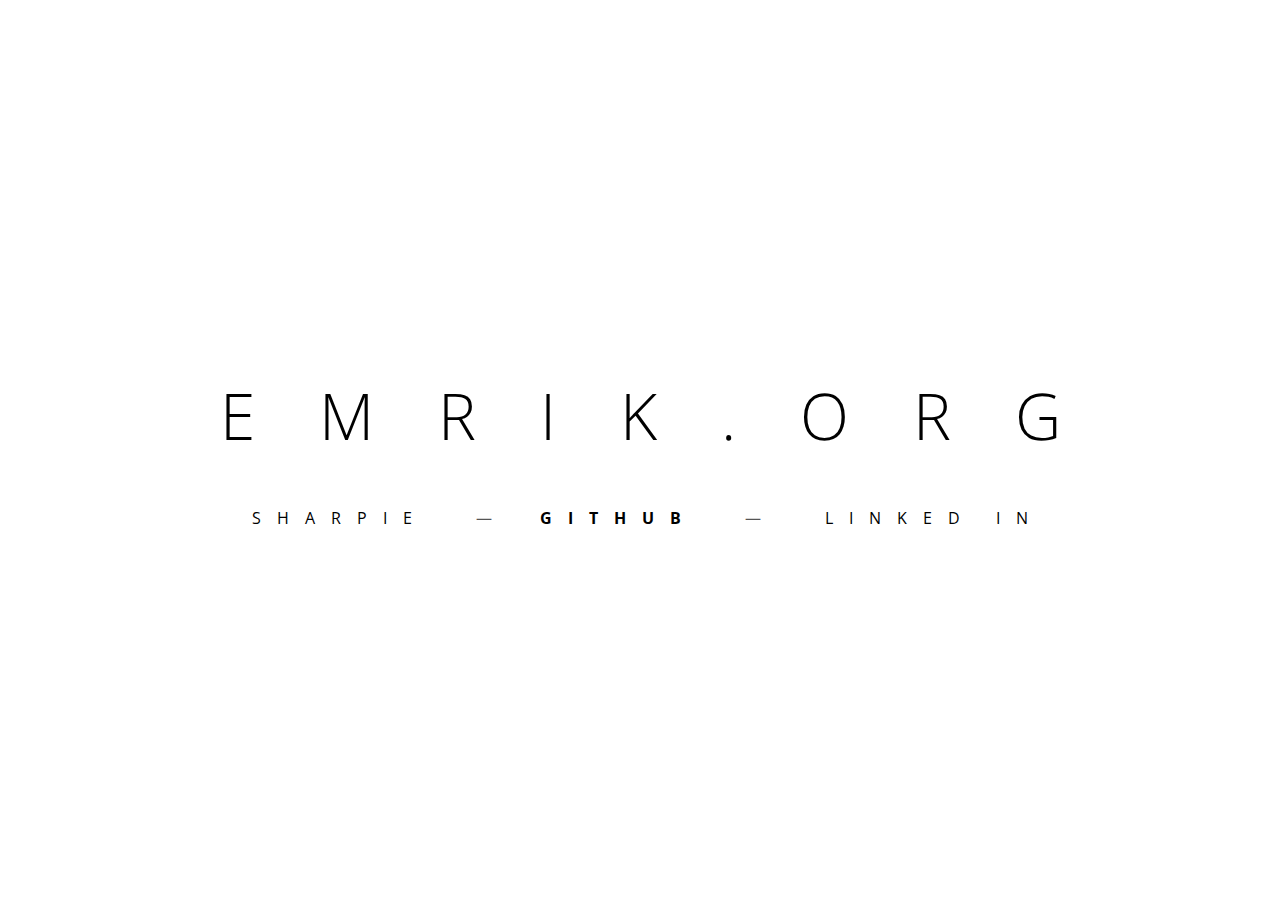
==== index.html @ cf428fcf "Update index.html" ====
<!DOCTYPE html>
<html lang="sv_SE">
<head>
  <meta charset="UTF-8">
  <meta http-equiv="X-UA-Compatible" content="IE=edge">
  <meta name="viewport" content="width=device-width, initial-scale=1.0">
  <title>emrik.org</title>
  <link rel="stylesheet" href="style.css">
  <link rel="apple-touch-icon" sizes="180x180" href="/apple-touch-icon.png">
  <link rel="icon" type="image/png" sizes="32x32" href="/favicon-32x32.png">
  <link rel="icon" type="image/png" sizes="16x16" href="/favicon-16x16.png">
  <link rel="manifest" href="/site.webmanifest">
  <link rel="shortcut icon" href="favicon.ico" type="image/x-icon">
  <link rel="preconnect" href="https://fonts.googleapis.com">
  <link rel="preconnect" href="https://fonts.gstatic.com" crossorigin>
  <link href="https://fonts.googleapis.com/css2?family=Open+Sans:wght@300&display=swap" rel="stylesheet">
  <!-- Global site tag (gtag.js) - Google Analytics -->
  <script async src="https://www.googletagmanager.com/gtag/js?id=G-KWM0R7YB7D"></script>
  <script>
    window.dataLayer = window.dataLayer || [];
    function gtag(){dataLayer.push(arguments);}
    gtag('js', new Date());

    gtag('config', 'G-KWM0R7YB7D');
  </script>
</head>
<body>
  <div id="cent-wrapper"> 
    <h1>EMRIK.ORG</h1>
    <div id="link-div">
      <a href="/sharpie">SHARPIE</a>
      <p>—</p>
      <b><a href="https://github.com/C4illin">GITHUB</a></b>
      <p>—</p>
      <a href="https://www.linkedin.com/in/emrik/">LINKED IN</a>
    </div>
  </div>
</body>
</html>
---- style.css ----
body {
  margin: 0;
  font-family: 'Open Sans', 'Roboto', sans-serif;
  background-color: #000;
}

#cent-wrapper {
  width: 100%;
  height: 100vh;
  display:flex;
  align-items: center;
  justify-content: center;
  flex-direction: column
}

#link-div {
  margin-top: 3rem;
  display:flex;
  flex-direction: row;
  flex-wrap: wrap;
  align-items: center;
  justify-content: center;
  max-width: 80vw;
}

p {
  color: #aaa;
  margin: 0 3rem;
}

a {
  color: #aaa;
  text-decoration: none;
  letter-spacing: 1em;
  text-indent: 1em;
  text-align: center;
}

h1 {
  margin: 0;
  word-break: break-all;
  font-weight: 100;
  color: #fff;
  text-align: center;
  font-size: 5vmax;
  letter-spacing: 1em;
  text-indent: 1em;
}

@media (prefers-color-scheme: light) {
  body {
    background-color: #fff;
    color: #000;
  }
  h1 {
    color: #000;
  }
  p {
    color: #555;
  }
  a {
    color: #000;
  }
}
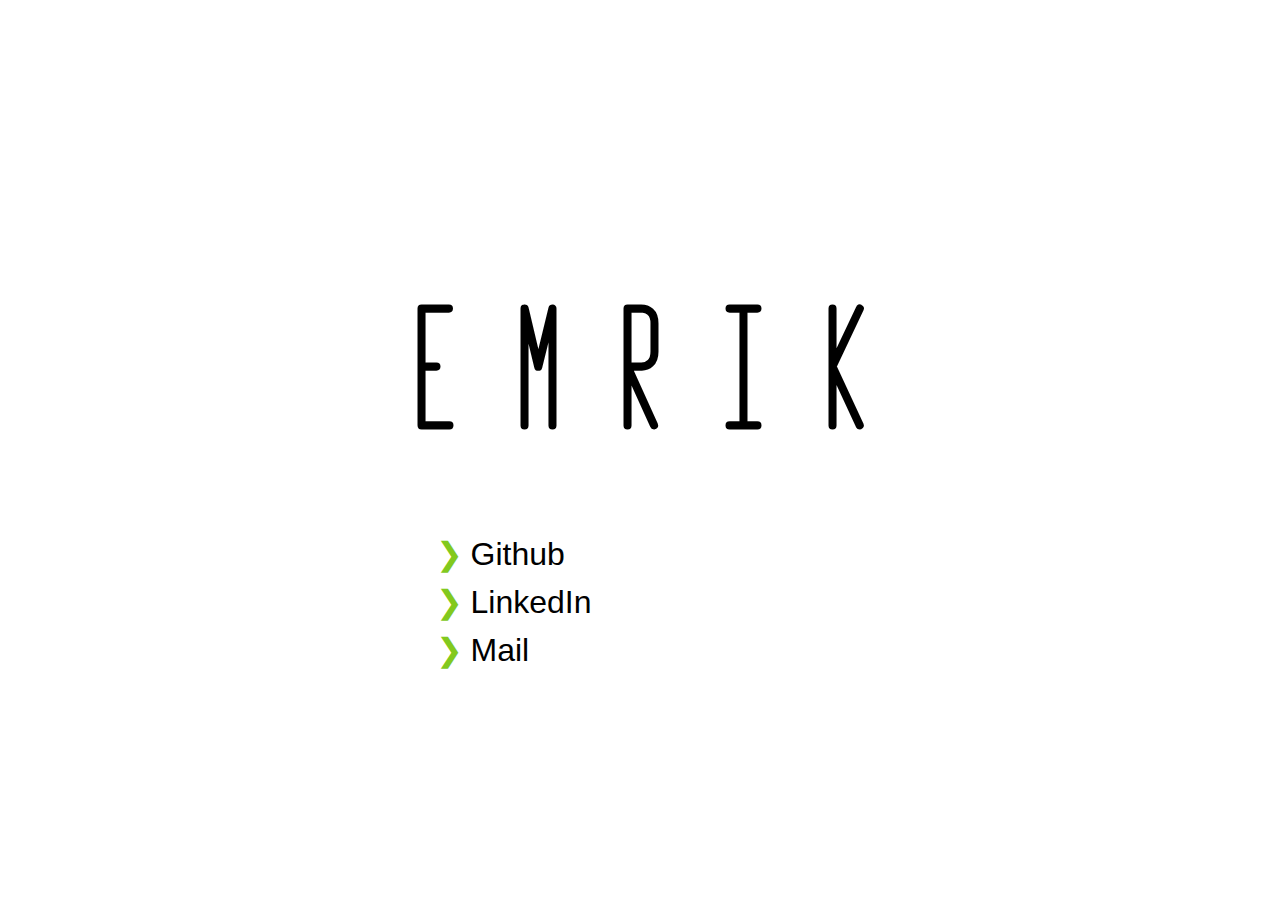
==== commit 99717f7c: "mobile" ====
--- a/index.html
+++ b/index.html
@@ -1,39 +1,53 @@
 <!DOCTYPE html>
 <html lang="sv_SE">
-<head>
-  <meta charset="UTF-8">
-  <meta http-equiv="X-UA-Compatible" content="IE=edge">
-  <meta name="viewport" content="width=device-width, initial-scale=1.0">
-  <title>emrik.org</title>
-  <link rel="stylesheet" href="style.css">
-  <link rel="apple-touch-icon" sizes="180x180" href="/apple-touch-icon.png">
-  <link rel="icon" type="image/png" sizes="32x32" href="/favicon-32x32.png">
-  <link rel="icon" type="image/png" sizes="16x16" href="/favicon-16x16.png">
-  <link rel="manifest" href="/site.webmanifest">
-  <link rel="shortcut icon" href="favicon.ico" type="image/x-icon">
-  <link rel="preconnect" href="https://fonts.googleapis.com">
-  <link rel="preconnect" href="https://fonts.gstatic.com" crossorigin>
-  <link href="https://fonts.googleapis.com/css2?family=Open+Sans:wght@300&display=swap" rel="stylesheet">
-  <!-- Global site tag (gtag.js) - Google Analytics -->
-  <script async src="https://www.googletagmanager.com/gtag/js?id=G-KWM0R7YB7D"></script>
-  <script>
-    window.dataLayer = window.dataLayer || [];
-    function gtag(){dataLayer.push(arguments);}
-    gtag('js', new Date());
+  <head>
+    <meta charset="UTF-8" />
+    <meta http-equiv="X-UA-Compatible" content="IE=edge" />
+    <meta name="viewport" content="width=device-width, initial-scale=1.0" />
+    <title>Emrik | Contact and Portfolio</title>
+    <link rel="stylesheet" href="style.css" />
+    <link rel="apple-touch-icon" sizes="180x180" href="/apple-touch-icon.png" />
+    <link rel="icon" type="image/png" sizes="32x32" href="/favicon-32x32.png" />
+    <link rel="icon" type="image/png" sizes="16x16" href="/favicon-16x16.png" />
+    <link rel="manifest" href="/site.webmanifest" />
+    <link rel="shortcut icon" href="/favicon.ico" type="image/x-icon" />
+    <script
+      async
+      src="https://www.googletagmanager.com/gtag/js?id=G-KWM0R7YB7D"
+    ></script>
+    <script>
+      window.dataLayer = window.dataLayer || [];
+      function gtag() {
+        dataLayer.push(arguments);
+      }
+      gtag("js", new Date());
 
-    gtag('config', 'G-KWM0R7YB7D');
-  </script>
-</head>
-<body>
-  <div id="cent-wrapper"> 
-    <h1>EMRIK.ORG</h1>
-    <div id="link-div">
-      <a href="/sharpie">SHARPIE</a>
-      <p>—</p>
-      <b><a href="https://github.com/C4illin">GITHUB</a></b>
-      <p>—</p>
-      <a href="https://www.linkedin.com/in/emrik/">LINKED IN</a>
-    </div>
-  </div>
-</body>
+      gtag("config", "G-KWM0R7YB7D");
+    </script>
+  </head>
+  <body>
+    <main>
+      <div>
+        <h1
+          onclick="explodeName()"
+          onmouseleave="implodeName()"
+          onmouseenter="explodeName()"
+        >
+          <span>E</span>
+          <span>M</span>
+          <span>R</span>
+          <span>I</span>
+          <span>K</span>
+        </h1>
+        <ul>
+          <li><a href="https://github.com/C4illin">Github</a></li>
+          <li><a href="https://www.linkedin.com/in/emrik/">LinkedIn</a></li>
+          <li><a href="mailto:hi@emrik.org">Mail</a></li>
+        </ul>
+      </div>
+    </main>
+
+    <div id="cursor"></div>
+    <script src="script.js"></script>
+  </body>
 </html>
--- a/style.css
+++ b/style.css
@@ -1,64 +1,138 @@
-body {
-  margin: 0;
-  font-family: 'Open Sans', 'Roboto', sans-serif;
-  background-color: #000;
+@font-face {
+  font-family: "MonumentValley12";
+  src: url(./MonumentValley12.woff2) format("woff2");
 }
 
-#cent-wrapper {
+html {
+  --text: #000;
+  --background: #fff;
+  --hover: #e9fac8;
+  --accent: #82c91e;
+}
+
+body {
+  height: 100%;
+  margin: 0;
+  padding: 0;
+  overflow-x: hidden;
+  cursor: none;
+}
+
+::selection {
+  color: var(--background);
+  background: var(--accent);
+}
+
+#cursor {
+  position: fixed;
+  height: 40px;
+  width: 40px;
+  border-radius: 50%;
+  background-color: var(--background);
+  z-index: 1000;
+  mix-blend-mode: difference;
+  pointer-events: none;
+  opacity: 0;
+  transition: transform 0.3s ease;
+  transform: translate(-50%, -50%);
+}
+
+#cursor.cursor-link {
+  transform: translate(-50%, -50%) scale(3);
+}
+
+main {
+  display: flex;
+  justify-content: center;
+  align-items: center;
+  flex-direction: column;
   width: 100%;
   height: 100vh;
-  display:flex;
-  align-items: center;
-  justify-content: center;
-  flex-direction: column
+  background-color: var(--background);
 }
 
-#link-div {
-  margin-top: 3rem;
-  display:flex;
-  flex-direction: row;
-  flex-wrap: wrap;
-  align-items: center;
-  justify-content: center;
-  max-width: 80vw;
+main h1 {
+  font-family: "MonumentValley12";
+  font-size: 10rem;
+  margin: 3rem 0;
+  text-align: justify;
+  white-space: nowrap;
+  box-sizing: border-box;
+  display: inline-block;
 }
 
-p {
-  color: #aaa;
-  margin: 0 3rem;
+span {
+  display: inline-block;
+  transition: transform 0.7s cubic-bezier(0.1, 0.2, 0.7, 3);
 }
 
-a {
-  color: #aaa;
-  text-decoration: none;
-  letter-spacing: 1em;
-  text-indent: 1em;
-  text-align: center;
+span.explode {
+  transform: scale(1.1);
 }
 
-h1 {
-  margin: 0;
-  word-break: break-all;
-  font-weight: 100;
-  color: #fff;
-  text-align: center;
-  font-size: 5vmax;
-  letter-spacing: 1em;
-  text-indent: 1em;
+ul {
+  list-style: none;
+  margin-left: 0;
+  padding-left: 0;
+  font-size: 2rem;
+  line-height: 2rem;
+  margin-left: 2rem;
 }
 
-@media (prefers-color-scheme: light) {
-  body {
-    background-color: #fff;
-    color: #000;
+li {
+  padding-left: 1em;
+  text-indent: -1em;
+  margin-bottom: 1rem;
+  display: block;
+  position: relative;
+  color: var(--accent);
+  float: left;
+  clear: left;
+}
+
+li:before {
+  content: "❯";
+  padding-right: 8px;
+}
+
+li a {
+  text-decoration: none;
+  color: var(--text);
+  font-family: sans-serif;
+  font-weight: 300;
+  font-size: 2rem;
+  cursor: none;
+}
+
+a:after {
+  content: "";
+  position: absolute;
+  width: 100%;
+  transform: scaleX(0);
+  height: 3px;
+  bottom: 0;
+  left: 0;
+  background-color: var(--accent);
+  transform-origin: bottom right;
+  transition: transform 0.3s ease;
+}
+
+a:hover:after {
+  transform: scaleX(1);
+  transform-origin: bottom left;
+}
+
+@media screen and (max-width: 600px) {
+  main h1 {
+    font-size: 6rem;
   }
-  h1 {
-    color: #000;
+
+  ul {
+    font-size: 1.5rem;
+    line-height: 1.5rem;
   }
-  p {
-    color: #555;
+
+  li a {
+    font-size: 1.5rem;
   }
-  a {
-    color: #000;
-  }
-}+}
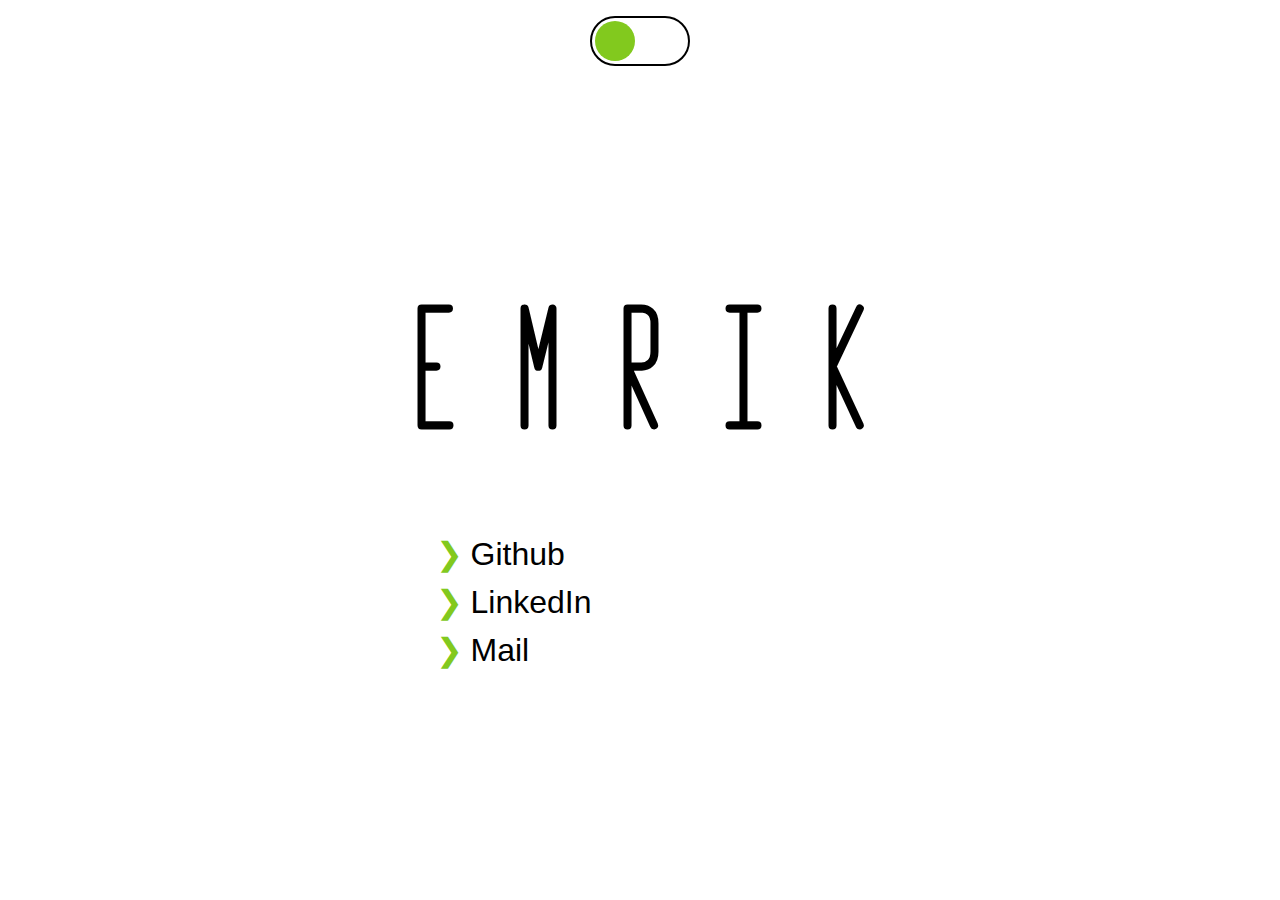
==== commit 5519b235: "added switch and dark mode" ====
--- a/index.html
+++ b/index.html
@@ -26,6 +26,10 @@
     </script>
   </head>
   <body>
+    <label id="toggle">
+      <input type="checkbox">
+      <span class="slider"></span>
+    </label>
     <main>
       <div>
         <h1
@@ -46,7 +50,6 @@
         </ul>
       </div>
     </main>
-
     <div id="cursor"></div>
     <script src="script.js"></script>
   </body>
--- a/style.css
+++ b/style.css
@@ -3,12 +3,23 @@
   src: url(./MonumentValley12.woff2) format("woff2");
 }
 
-html {
+:root {
   --text: #000;
   --background: #fff;
   --hover: #e9fac8;
   --accent: #82c91e;
 }
+
+[data-theme="dark"] {
+  --text: #fff;
+  --background: #000;
+  --hover: #160537;
+  --accent: #7d36e1;
+}
+
+html, body {
+  background-color: var(--accent);
+} 
 
 body {
   height: 100%;
@@ -28,7 +39,7 @@
   height: 40px;
   width: 40px;
   border-radius: 50%;
-  background-color: var(--background);
+  background-color: white;
   z-index: 1000;
   mix-blend-mode: difference;
   pointer-events: none;
@@ -39,6 +50,46 @@
 
 #cursor.cursor-link {
   transform: translate(-50%, -50%) scale(3);
+}
+
+#toggle {
+  position: fixed;
+  top: 1rem;
+  left: calc(50% + -50px);
+}
+
+#toggle input[type="checkbox"] {
+  display: none;
+}
+
+#toggle span {
+  border: 2px solid var(--text);
+  border-radius: 50px;
+  cursor: none;
+  display: inline-block;
+  position: relative;
+  transition: all ease-in-out 0.3s;
+  width: 100px;
+  height: 50px;
+  box-sizing: border-box;
+}
+
+#toggle span::after {
+  background-color: var(--accent);
+  border-radius: 50%;
+  content: "";
+  cursor: none;
+  display: inline-block;
+  position: absolute;
+  left: 3px;
+  top: 3px;
+  transition: all ease-in-out 0.3s;
+  width: 40px;
+  height: 40px;
+}
+
+#toggle input[type="checkbox"]:checked ~ span::after {
+  transform: translateX(50px);
 }
 
 main {
@@ -59,6 +110,7 @@
   white-space: nowrap;
   box-sizing: border-box;
   display: inline-block;
+  color: var(--text);
 }
 
 span {
@@ -104,7 +156,7 @@
   cursor: none;
 }
 
-a:after {
+li:after {
   content: "";
   position: absolute;
   width: 100%;
@@ -117,7 +169,7 @@
   transition: transform 0.3s ease;
 }
 
-a:hover:after {
+li:hover:after {
   transform: scaleX(1);
   transform-origin: bottom left;
 }
@@ -136,3 +188,4 @@
     font-size: 1.5rem;
   }
 }
+
